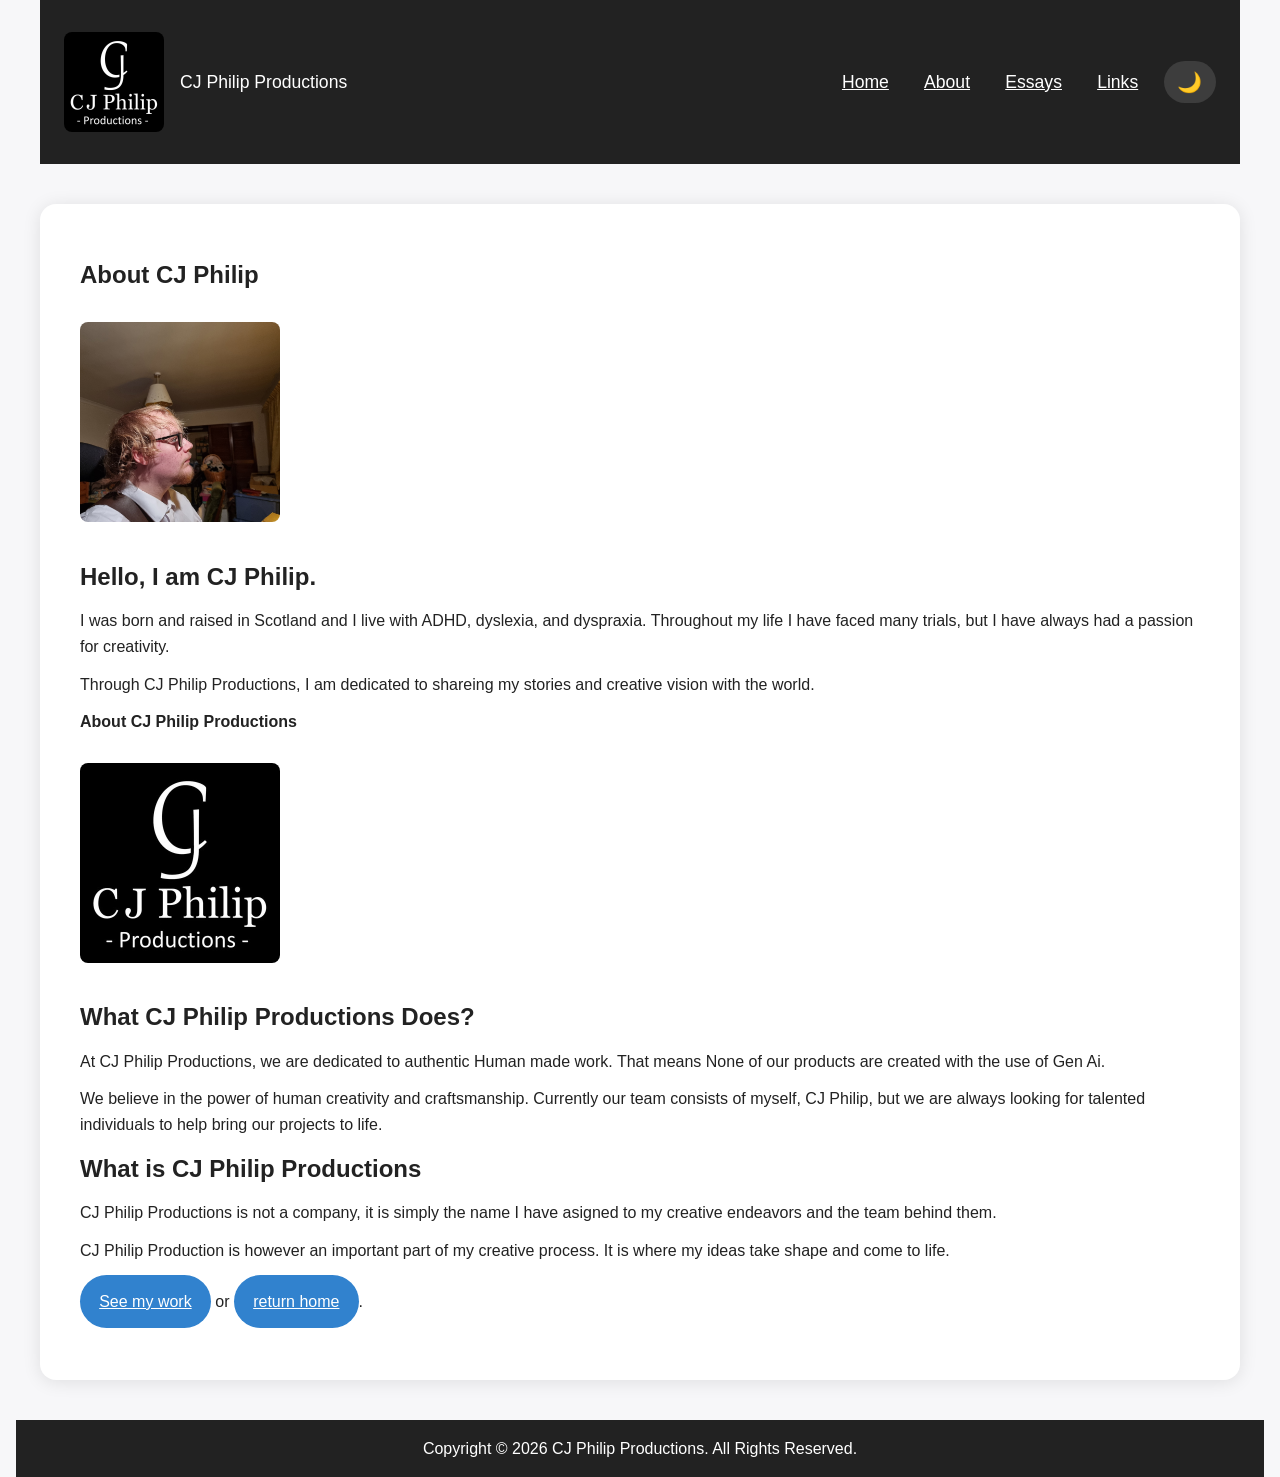
==== about.html @ 238f6789 "Fix typos and update section headings in about.html Corrected typos and improved section headings." ====
<!DOCTYPE html>
<html lang="en">
<head>
    <meta charset="UTF-8">
    <meta name="viewport" content="width=device-width, initial-scale=1.0">
    <title>About CJ Philip | CJ Philip Productions</title>
    <link rel="icon" type="image/png" href="Images/Logo.Png">
    <link rel="stylesheet" href="Main.Css">
    <script src="theme.js" defer></script>
</head>
<body>
    <header>
        <figure>
            <img src="Images/Logo.Png" alt="CJ Philip's Productions Logo" width="200" height="200">
            <figcaption>CJ Philip Productions</figcaption>
        </figure>
        <div class="header-actions">
            <nav>
                <a href="index.html">Home</a>
                <a href="about.html" class="onPage">About</a>
                <a href="essays.html">Essays</a>
                <a href="links.html">Links</a>
            </nav>
            <button id="theme-toggle" class="theme-toggle" type="button" aria-label="Toggle dark mode">🌙</button>
        </div>
    </header>
    <main>
        <section>
            <h1>About CJ Philip</h1>
            <img src="Images/CJPhilip.jpg" alt="CJ Philip" width="200" height="200">
            <h2>Hello, I am CJ Philip.</h2>
            <p>I was born and raised in Scotland and I live with ADHD, dyslexia, and dyspraxia. Throughout my life I have faced many trials, but I have always had a passion for creativity.</p>
            <p>Through CJ Philip Productions, I am dedicated to shareing my stories and creative vision with the world.</p>
         <section>

         <section>
            <h1> About CJ Philip Productions</h1>
            <img src="Images/Logo.Png" alt="CJ Philip Productions Logo" width="200" height="200">
            <h2>What CJ Philip Productions Does?</h2>
            <p>At CJ Philip Productions, we are dedicated to authentic Human made work. That means None of our products are created with the use of Gen Ai.<p>
            <p> We believe in the power of human creativity and craftsmanship. Currently our team consists of myself, CJ Philip, but we are always looking for talented individuals to help bring our projects to life. </p>
         </section>
         <section>
             <h2> What is CJ Philip Productions</h2>
                <p> CJ Philip Productions is not a company, it is simply the name I have asigned to my creative endeavors and the team behind them.</p>
                <p>CJ Philip Production is however an important part of my creative process. It is where my ideas take shape and come to life.</p>
             <p><a href="links.html">See my work</a> or <a href="index.html">return home</a>.</p>
        </section>
    </main>
    <footer>
        <p>Copyright &copy; <script>document.write(new Date().getFullYear())</script> CJ Philip Productions. All Rights Reserved.</p>
    </footer>
</body>
</html>
---- Main.Css ----
body {
  font-family: 'Segoe UI', Arial, sans-serif;
  background: var(--bg);
  color: var(--text);
  margin: 0;
  padding: 0 1rem;
  line-height: 1.6;
  scrollbar-width: thin;
  scrollbar-color: var(--scroll-thumb) var(--scroll-track);
}

body::-webkit-scrollbar {
  width: 12px;
}

body::-webkit-scrollbar-track {
  background: var(--scroll-track);
}

body::-webkit-scrollbar-thumb {
  background: var(--scroll-thumb);
  border-radius: 999px;
  border: 3px solid var(--scroll-track);
}

body::-webkit-scrollbar-thumb:hover {
  background: var(--scroll-thumb-hover);
}

:root {
  color-scheme: light;
  --bg: #f7f7f9;
  --surface: #fff;
  --text: #222;
  --header: #222;
  --header-text: #fff;
  --link: #3182ce;
  --link-hover: #225ea8;
  --button-bg: #3182ce;
  --button-text: #fff;
  --surface-alt: #f4f7fb;
  --hero-overlay: linear-gradient(rgba(10, 25, 45, 0.65), rgba(10, 25, 45, 0.25));
  --scroll-track: #e2e8f0;
  --scroll-thumb: #a1b0d8;
  --scroll-thumb-hover: #718bb8;
}

[data-theme='dark'] {
  color-scheme: dark;
  --bg: #11151f;
  --surface: #1d2333;
  --text: #e7eaf3;
  --header: #090d15;
  --header-text: #f7f8ff;
  --link: #7ec4ff;
  --link-hover: #94c9ff;
  --button-bg: #4369a1;
  --button-text: #fff;
  --surface-alt: #152031;
  --hero-overlay: linear-gradient(rgba(0, 0, 0, 0.75), rgba(0, 0, 0, 0.35));
}

html {
  box-sizing: border-box;
}

*, *::before, *::after {
  box-sizing: inherit;
}

header, footer {
  background: var(--header);
  color: var(--header-text);
  padding: 1rem 1.5rem;
  text-align: center;
}

header {
  display: flex;
  flex-wrap: wrap;
  align-items: center;
  justify-content: space-between;
  gap: 1rem;
  width: min(100%, 1200px);
  margin: 0 auto;
  font-size: 1.1rem;
}

.header-actions {
  display: flex;
  align-items: center;
  gap: 1rem;
}

header figure {
  margin: 0;
  display: flex;
  align-items: center;
  gap: 1rem;
}

header figure img {
  width: 100px;
  height: auto;
}

nav {
  display: flex;
  flex-wrap: wrap;
  gap: 1rem;
  justify-content: flex-end;
}


.theme-toggle {
  background: rgba(255, 255, 255, 0.12);
  border: none;
  outline: none;
  color: inherit;
  padding: 0.55rem 0.85rem;
  border-radius: 999px;
  font-size: 1.25rem;
  cursor: pointer;
  transition: background 0.2s ease, transform 0.2s ease;
}

.theme-toggle:hover {
  background: rgba(255, 255, 255, 0.18);
}

.theme-toggle:focus-visible {
  box-shadow: 0 0 0 3px rgba(255, 255, 255, 0.25);
}

nav a {
  color: var(--header-text);
  padding: 0.4rem 0.6rem;
}

nav a.onPage {
  text-decoration: underline;
}

main {
  max-width: 1200px;
  margin: 2.5rem auto;
  background: var(--surface);
  color: var(--text);
  padding: 2.5rem;
  border-radius: 16px;
  box-shadow: 0 2px 18px rgba(0, 0, 0, 0.1);
}

.hero {
  text-align: center;
  padding: 3rem 1.5rem;
  background-color: rgba(10, 25, 45, 0.5);
  background-position: center;
  background-size: cover;
  background-repeat: no-repeat;
  background-attachment: scroll;
  background-blend-mode: overlay;
  color: var(--button-text);
  border-radius: 12px;
  min-height: 300px;
  display: flex;
  flex-direction: column;
  justify-content: center;
  transition: opacity 1s ease-in-out;
}

.hero h1,
.hero h2 {
  color: var(--button-text);
}

.hero-links {
  display: flex;
  flex-wrap: wrap;
  justify-content: center;
  gap: 0.75rem;
  margin-top: 1.5rem;
}

.hero-links a,
article a,
section a {
  color: var(--button-text);
  background: var(--button-bg);
  padding: 0.85rem 1.2rem;
  border-radius: 999px;
  display: inline-block;
  transition: background 0.2s ease;
}

.hero-links a:hover,
article a:hover,
section a:hover {
  background: var(--link-hover);
}

a {
  color: var(--link);
}

a:hover,
a:focus-visible {
  color: var(--link-hover);
}

h1, h2, h3 {
  color: var(--text);
  margin: 0.75rem 0;
}

p {
  margin: 0.75rem 0;
}

ul {
  padding-left: 1.5rem;
}

ul li {
  margin-bottom: 1.2rem;
}

img {
  max-width: 100%;
  border-radius: 8px;
  margin: 1rem 0;
}

.article-grid {
  display: grid;
  gap: 1rem;
  margin-top: 2rem;
}

article {
  background: var(--surface-alt);
  padding: 1.5rem;
  border-radius: 10px;
}

footer p {
  margin: 0;
}

@media (min-width: 700px) {
  header {
    grid-template-columns: auto 1fr;
    align-items: center;
    text-align: left;
  }

  nav {
    justify-content: flex-end;
  }
}

@media (min-width: 900px) {
  .article-grid {
    grid-template-columns: repeat(3, minmax(0, 1fr));
  }
}

@media (max-width: 600px) {
  main {
    padding: 1rem;
  }

  header figure {
    flex-direction: column;
  }
}
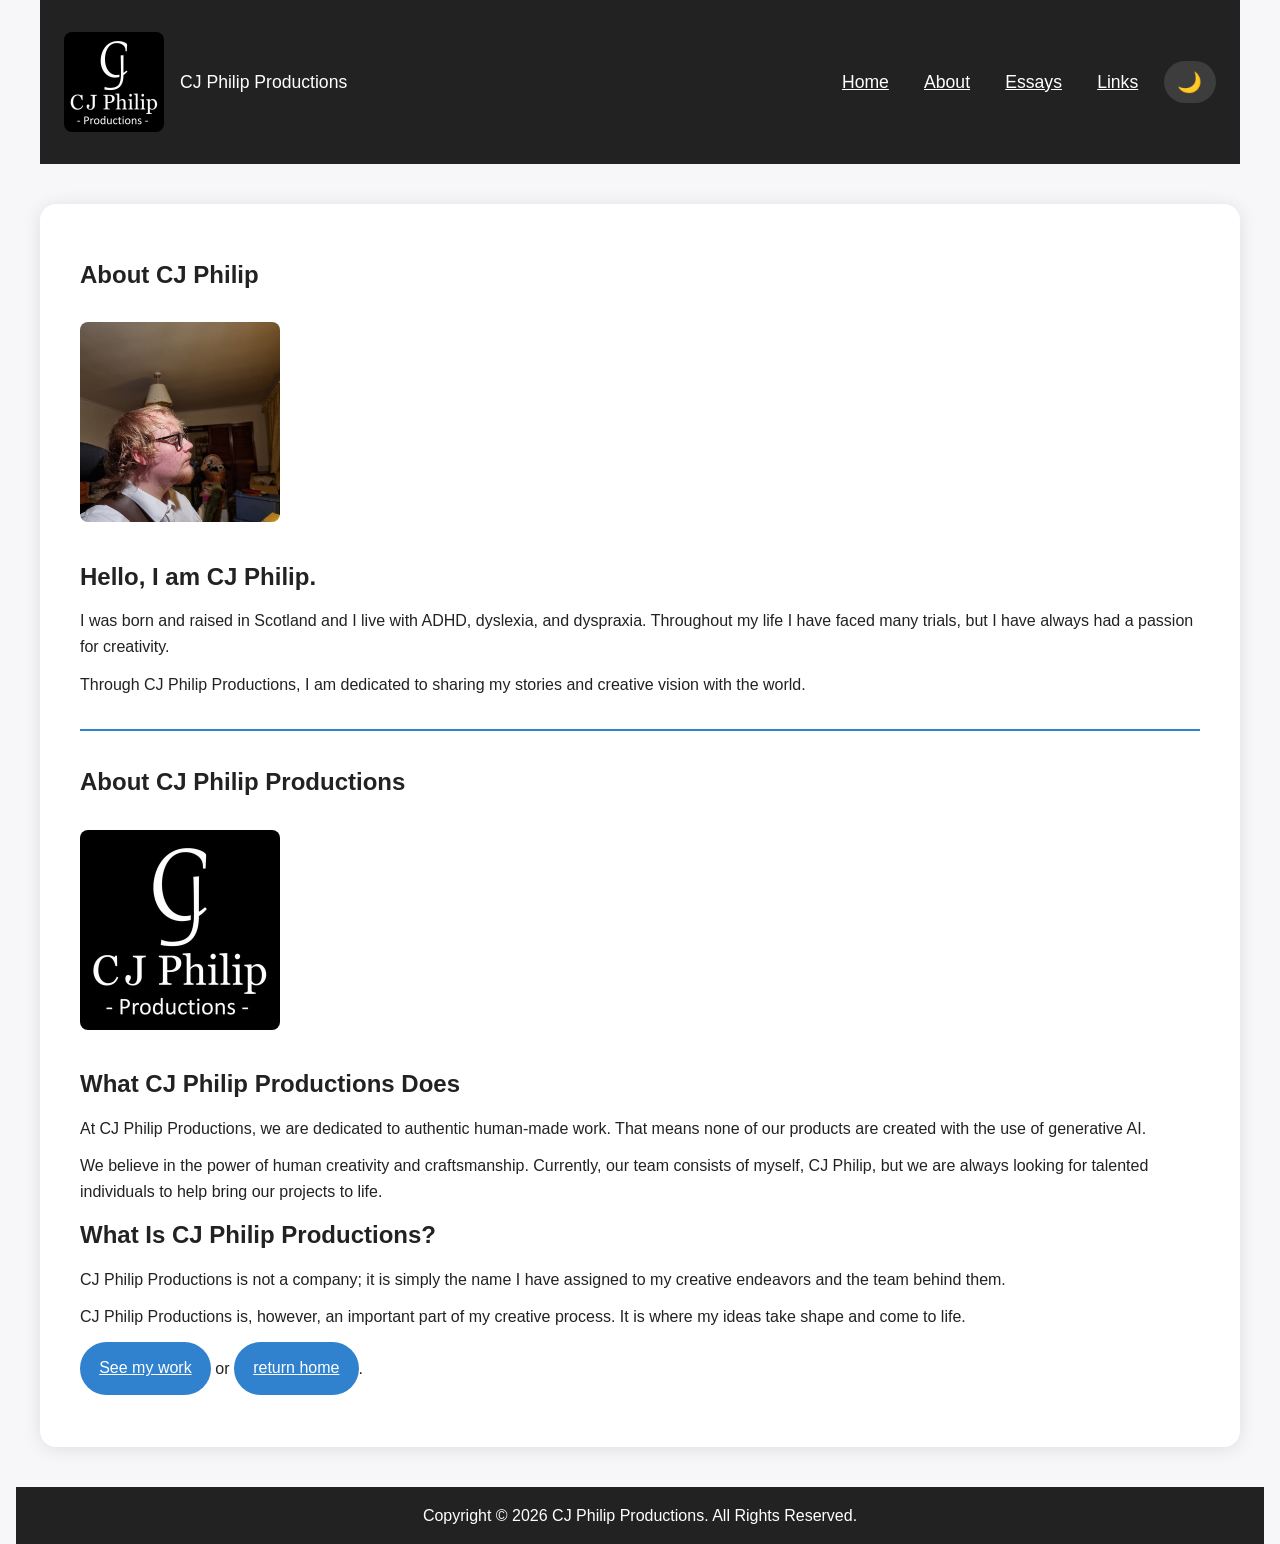
==== commit 1a79f205: "Add files via upload" ====
--- a/about.html
+++ b/about.html
@@ -30,25 +30,28 @@
             <img src="Images/CJPhilip.jpg" alt="CJ Philip" width="200" height="200">
             <h2>Hello, I am CJ Philip.</h2>
             <p>I was born and raised in Scotland and I live with ADHD, dyslexia, and dyspraxia. Throughout my life I have faced many trials, but I have always had a passion for creativity.</p>
-            <p>Through CJ Philip Productions, I am dedicated to shareing my stories and creative vision with the world.</p>
-         <section>
+            <p>Through CJ Philip Productions, I am dedicated to sharing my stories and creative vision with the world.</p>
+        </section>
 
-         <section>
-            <h1> About CJ Philip Productions</h1>
+        <hr class="section-divider">
+
+        <section>
+            <h1>About CJ Philip Productions</h1>
             <img src="Images/Logo.Png" alt="CJ Philip Productions Logo" width="200" height="200">
-            <h2>What CJ Philip Productions Does?</h2>
-            <p>At CJ Philip Productions, we are dedicated to authentic Human made work. That means None of our products are created with the use of Gen Ai.<p>
-            <p> We believe in the power of human creativity and craftsmanship. Currently our team consists of myself, CJ Philip, but we are always looking for talented individuals to help bring our projects to life. </p>
-         </section>
-         <section>
-             <h2> What is CJ Philip Productions</h2>
-                <p> CJ Philip Productions is not a company, it is simply the name I have asigned to my creative endeavors and the team behind them.</p>
-                <p>CJ Philip Production is however an important part of my creative process. It is where my ideas take shape and come to life.</p>
-             <p><a href="links.html">See my work</a> or <a href="index.html">return home</a>.</p>
+            <h2>What CJ Philip Productions Does</h2>
+            <p>At CJ Philip Productions, we are dedicated to authentic human-made work. That means none of our products are created with the use of generative AI.</p>
+            <p>We believe in the power of human creativity and craftsmanship. Currently, our team consists of myself, CJ Philip, but we are always looking for talented individuals to help bring our projects to life.</p>
+        </section>
+
+        <section>
+            <h2>What Is CJ Philip Productions?</h2>
+            <p>CJ Philip Productions is not a company; it is simply the name I have assigned to my creative endeavors and the team behind them.</p>
+            <p>CJ Philip Productions is, however, an important part of my creative process. It is where my ideas take shape and come to life.</p>
+            <p><a href="links.html">See my work</a> or <a href="index.html">return home</a>.</p>
         </section>
     </main>
     <footer>
         <p>Copyright &copy; <script>document.write(new Date().getFullYear())</script> CJ Philip Productions. All Rights Reserved.</p>
     </footer>
 </body>
-</html>
+</html>
--- a/Main.Css
+++ b/Main.Css
@@ -231,6 +231,12 @@
   margin: 1rem 0;
 }
 
+.section-divider {
+  border: 0;
+  border-top: 2px solid var(--link);
+  margin: 2rem 0;
+}
+
 .article-grid {
   display: grid;
   gap: 1rem;
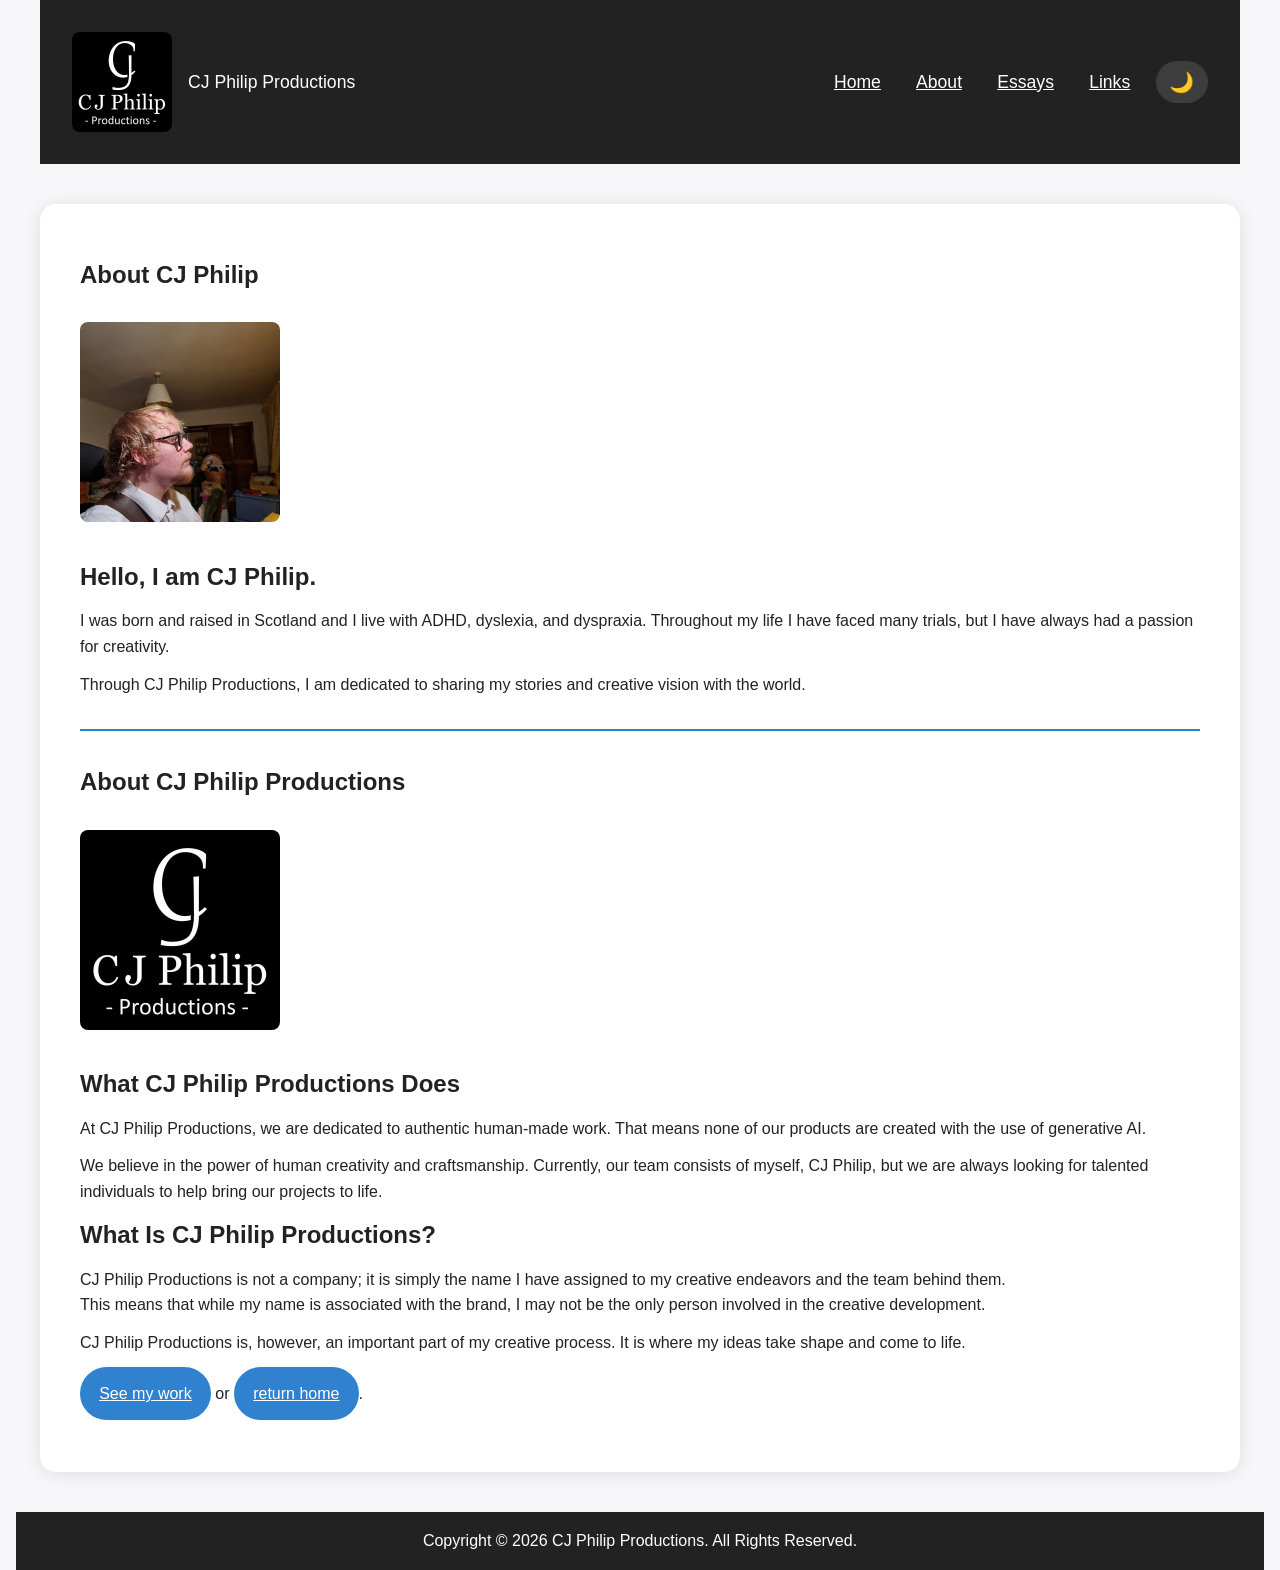
==== commit 631d6342: "Revise about section for clarity on CJ Philip Productions Updated the content to clarify the role of" ====
--- a/about.html
+++ b/about.html
@@ -45,7 +45,7 @@
 
         <section>
             <h2>What Is CJ Philip Productions?</h2>
-            <p>CJ Philip Productions is not a company; it is simply the name I have assigned to my creative endeavors and the team behind them.</p>
+            <p>CJ Philip Productions is not a company; it is simply the name I have assigned to my creative endeavors and the team behind them. <br> This means that while my name is associated with the brand, I may not be the only person involved in the creative development.</p>
             <p>CJ Philip Productions is, however, an important part of my creative process. It is where my ideas take shape and come to life.</p>
             <p><a href="links.html">See my work</a> or <a href="index.html">return home</a>.</p>
         </section>
@@ -54,4 +54,4 @@
         <p>Copyright &copy; <script>document.write(new Date().getFullYear())</script> CJ Philip Productions. All Rights Reserved.</p>
     </footer>
 </body>
-</html>+</html>
--- a/Main.Css
+++ b/Main.Css
@@ -255,9 +255,13 @@
 
 @media (min-width: 700px) {
   header {
-    grid-template-columns: auto 1fr;
+    flex-wrap: nowrap;
     align-items: center;
-    text-align: left;
+    padding: 1rem 2rem;
+  }
+
+  .header-actions {
+    width: auto;
   }
 
   nav {
@@ -271,12 +275,60 @@
   }
 }
 
-@media (max-width: 600px) {
+@media (max-width: 900px) {
+  body {
+    padding: 0 0.75rem;
+  }
+
   main {
+    max-width: 100%;
+    margin: 1.5rem auto;
+    padding: 1.5rem;
+  }
+
+  .hero {
+    padding: 2rem 1rem;
+    min-height: 260px;
+  }
+
+  .hero-links {
+    flex-direction: column;
+    gap: 0.75rem;
+  }
+
+  .article-grid {
+    grid-template-columns: 1fr;
+  }
+}
+
+@media (max-width: 700px) {
+  header {
+    flex-direction: column;
+    align-items: stretch;
+    text-align: center;
     padding: 1rem;
   }
 
   header figure {
-    flex-direction: column;
-  }
-}+    justify-content: center;
+  }
+
+  .header-actions {
+    justify-content: center;
+    width: 100%;
+    flex-wrap: wrap;
+  }
+
+  nav {
+    justify-content: center;
+    width: 100%;
+  }
+
+  nav a {
+    padding: 0.5rem 0.75rem;
+  }
+
+  .theme-toggle {
+    margin-left: 0;
+  }
+}
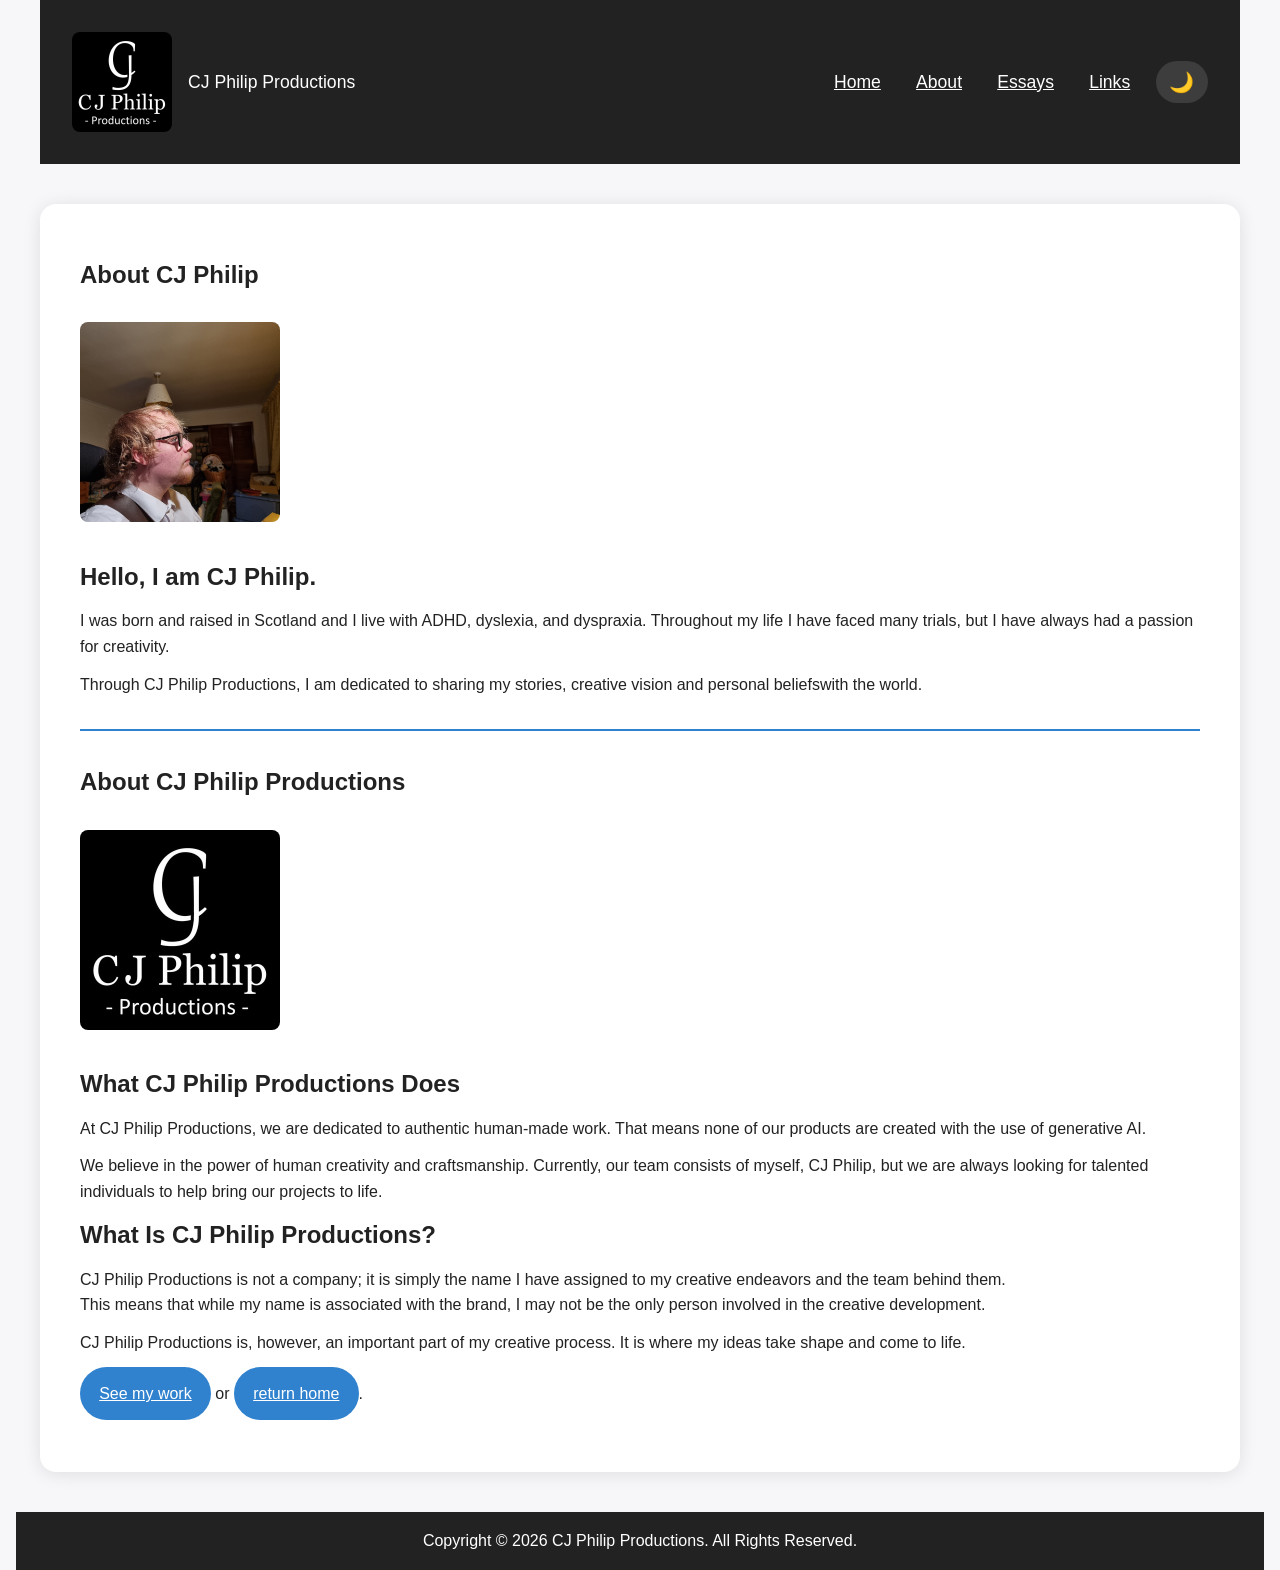
==== commit 47846d08: "Add files via upload" ====
--- a/about.html
+++ b/about.html
@@ -30,7 +30,7 @@
             <img src="Images/CJPhilip.jpg" alt="CJ Philip" width="200" height="200">
             <h2>Hello, I am CJ Philip.</h2>
             <p>I was born and raised in Scotland and I live with ADHD, dyslexia, and dyspraxia. Throughout my life I have faced many trials, but I have always had a passion for creativity.</p>
-            <p>Through CJ Philip Productions, I am dedicated to sharing my stories and creative vision with the world.</p>
+            <p>Through CJ Philip Productions, I am dedicated to sharing my stories, creative vision and personal beliefswith the world.</p>
         </section>
 
         <hr class="section-divider">
@@ -54,4 +54,4 @@
         <p>Copyright &copy; <script>document.write(new Date().getFullYear())</script> CJ Philip Productions. All Rights Reserved.</p>
     </footer>
 </body>
-</html>
+</html>
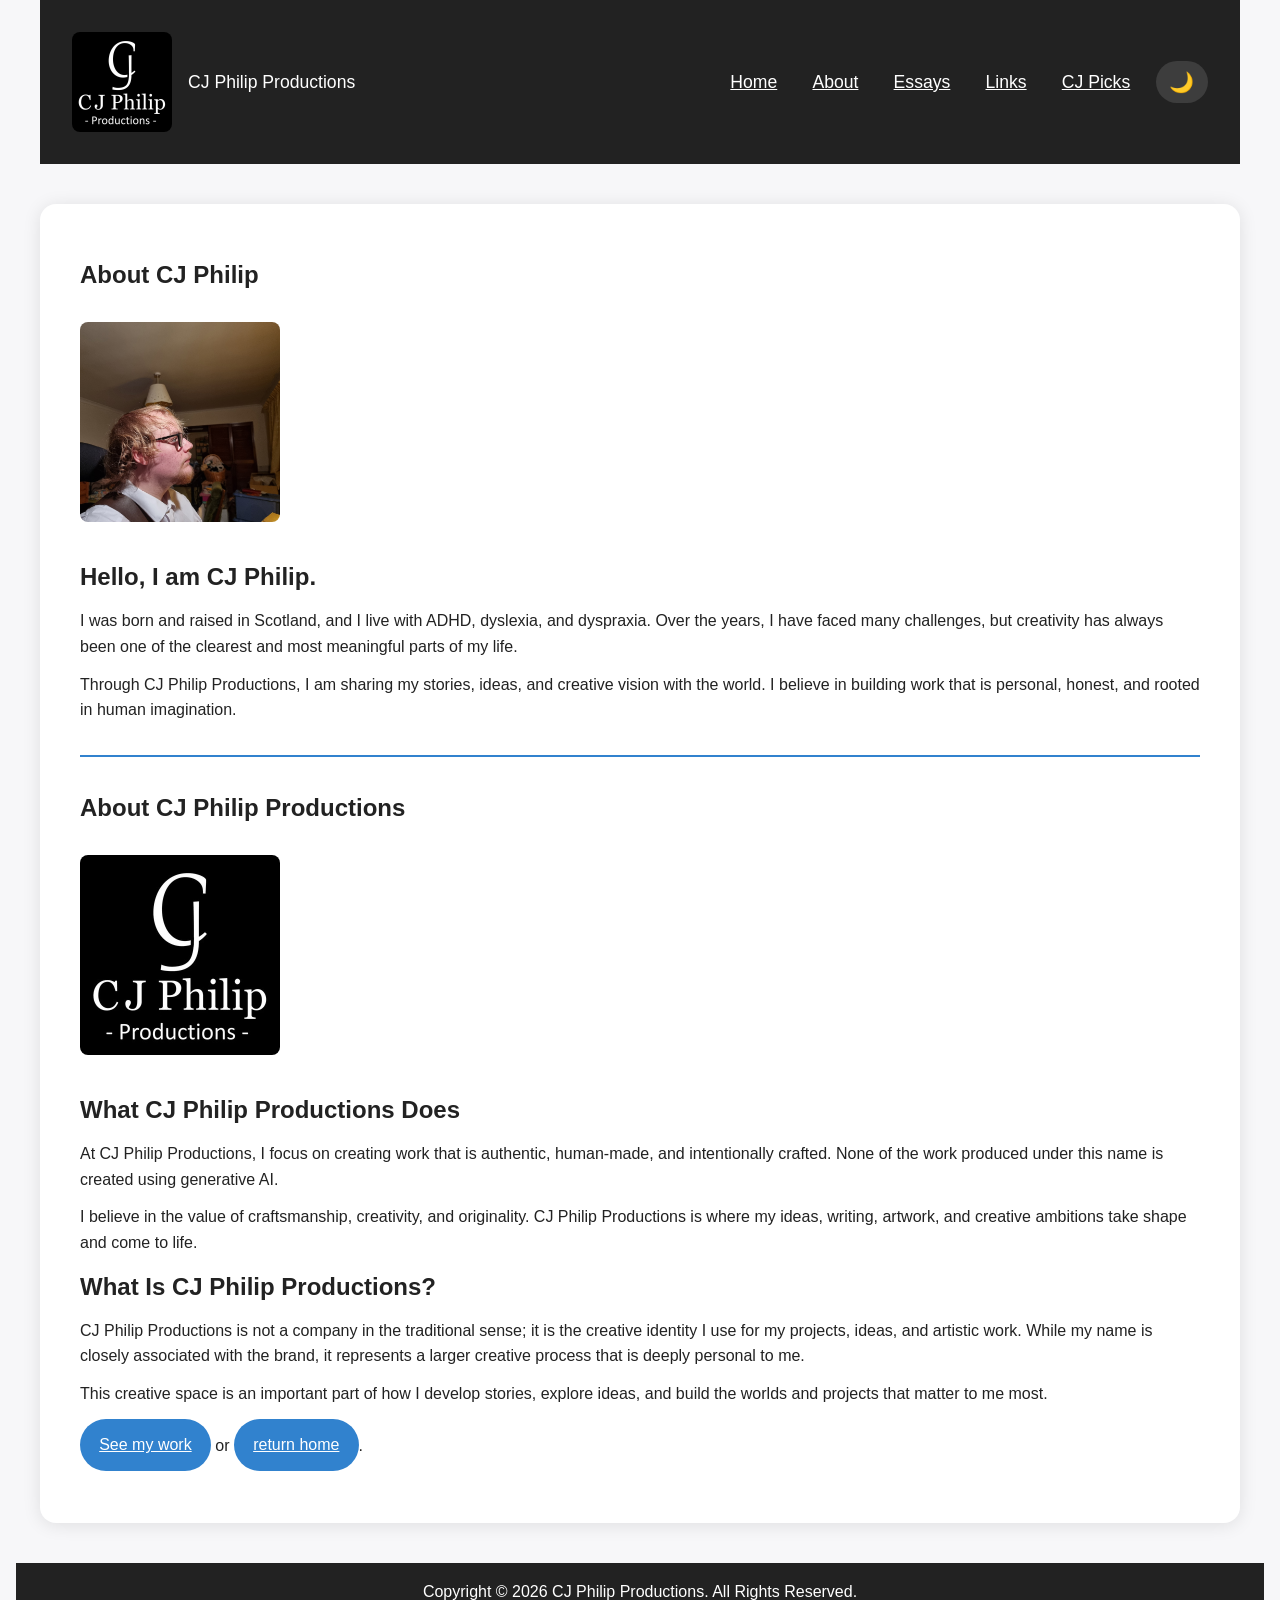
==== commit 9e9e6bb8: "Add files via upload" ====
--- a/about.html
+++ b/about.html
@@ -20,6 +20,7 @@
                 <a href="about.html" class="onPage">About</a>
                 <a href="essays.html">Essays</a>
                 <a href="links.html">Links</a>
+                <a href="cjpicks.html">CJ Picks</a>
             </nav>
             <button id="theme-toggle" class="theme-toggle" type="button" aria-label="Toggle dark mode">🌙</button>
         </div>
@@ -29,8 +30,8 @@
             <h1>About CJ Philip</h1>
             <img src="Images/CJPhilip.jpg" alt="CJ Philip" width="200" height="200">
             <h2>Hello, I am CJ Philip.</h2>
-            <p>I was born and raised in Scotland and I live with ADHD, dyslexia, and dyspraxia. Throughout my life I have faced many trials, but I have always had a passion for creativity.</p>
-            <p>Through CJ Philip Productions, I am dedicated to sharing my stories, creative vision and personal beliefswith the world.</p>
+            <p>I was born and raised in Scotland, and I live with ADHD, dyslexia, and dyspraxia. Over the years, I have faced many challenges, but creativity has always been one of the clearest and most meaningful parts of my life.</p>
+            <p>Through CJ Philip Productions, I am sharing my stories, ideas, and creative vision with the world. I believe in building work that is personal, honest, and rooted in human imagination.</p>
         </section>
 
         <hr class="section-divider">
@@ -39,14 +40,14 @@
             <h1>About CJ Philip Productions</h1>
             <img src="Images/Logo.Png" alt="CJ Philip Productions Logo" width="200" height="200">
             <h2>What CJ Philip Productions Does</h2>
-            <p>At CJ Philip Productions, we are dedicated to authentic human-made work. That means none of our products are created with the use of generative AI.</p>
-            <p>We believe in the power of human creativity and craftsmanship. Currently, our team consists of myself, CJ Philip, but we are always looking for talented individuals to help bring our projects to life.</p>
+            <p>At CJ Philip Productions, I focus on creating work that is authentic, human-made, and intentionally crafted. None of the work produced under this name is created using generative AI.</p>
+            <p>I believe in the value of craftsmanship, creativity, and originality. CJ Philip Productions is where my ideas, writing, artwork, and creative ambitions take shape and come to life.</p>
         </section>
 
         <section>
             <h2>What Is CJ Philip Productions?</h2>
-            <p>CJ Philip Productions is not a company; it is simply the name I have assigned to my creative endeavors and the team behind them. <br> This means that while my name is associated with the brand, I may not be the only person involved in the creative development.</p>
-            <p>CJ Philip Productions is, however, an important part of my creative process. It is where my ideas take shape and come to life.</p>
+            <p>CJ Philip Productions is not a company in the traditional sense; it is the creative identity I use for my projects, ideas, and artistic work. While my name is closely associated with the brand, it represents a larger creative process that is deeply personal to me.</p>
+            <p>This creative space is an important part of how I develop stories, explore ideas, and build the worlds and projects that matter to me most.</p>
             <p><a href="links.html">See my work</a> or <a href="index.html">return home</a>.</p>
         </section>
     </main>
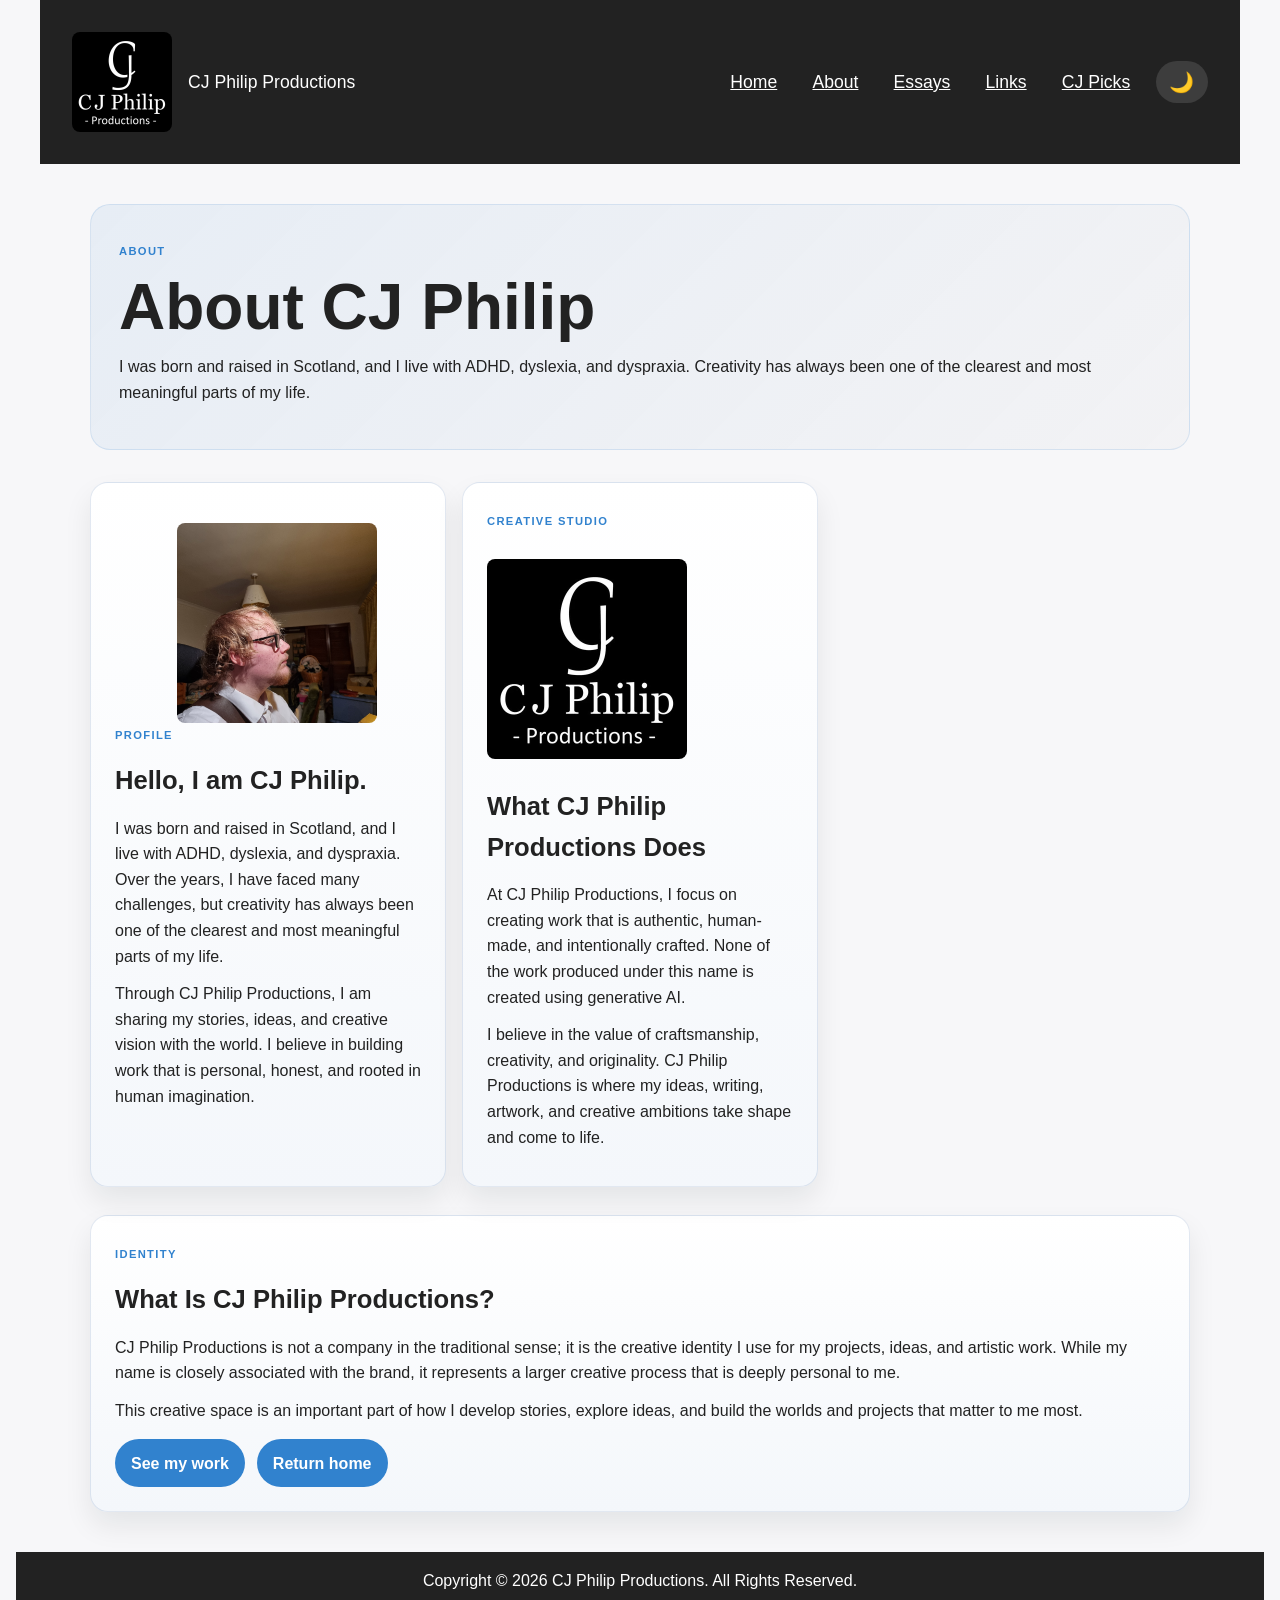
==== commit 18eba9cc: "Add files via upload" ====
--- a/about.html
+++ b/about.html
@@ -25,30 +25,40 @@
             <button id="theme-toggle" class="theme-toggle" type="button" aria-label="Toggle dark mode">🌙</button>
         </div>
     </header>
-    <main>
-        <section>
+    <main class="page-shell">
+        <section class="page-intro">
+            <p class="eyebrow">About</p>
             <h1>About CJ Philip</h1>
-            <img src="Images/CJPhilip.jpg" alt="CJ Philip" width="200" height="200">
-            <h2>Hello, I am CJ Philip.</h2>
-            <p>I was born and raised in Scotland, and I live with ADHD, dyslexia, and dyspraxia. Over the years, I have faced many challenges, but creativity has always been one of the clearest and most meaningful parts of my life.</p>
-            <p>Through CJ Philip Productions, I am sharing my stories, ideas, and creative vision with the world. I believe in building work that is personal, honest, and rooted in human imagination.</p>
+            <p>I was born and raised in Scotland, and I live with ADHD, dyslexia, and dyspraxia. Creativity has always been one of the clearest and most meaningful parts of my life.</p>
         </section>
 
-        <hr class="section-divider">
+        <section class="article-grid">
+            <article class="feature-card">
+                <p class="card-kicker">Profile</p>
+                <img src="Images/CJPhilip.jpg" alt="CJ Philip" width="200" height="200">
+                <h2>Hello, I am CJ Philip.</h2>
+                <p>I was born and raised in Scotland, and I live with ADHD, dyslexia, and dyspraxia. Over the years, I have faced many challenges, but creativity has always been one of the clearest and most meaningful parts of my life.</p>
+                <p>Through CJ Philip Productions, I am sharing my stories, ideas, and creative vision with the world. I believe in building work that is personal, honest, and rooted in human imagination.</p>
+            </article>
 
-        <section>
-            <h1>About CJ Philip Productions</h1>
-            <img src="Images/Logo.Png" alt="CJ Philip Productions Logo" width="200" height="200">
-            <h2>What CJ Philip Productions Does</h2>
-            <p>At CJ Philip Productions, I focus on creating work that is authentic, human-made, and intentionally crafted. None of the work produced under this name is created using generative AI.</p>
-            <p>I believe in the value of craftsmanship, creativity, and originality. CJ Philip Productions is where my ideas, writing, artwork, and creative ambitions take shape and come to life.</p>
+            <article class="feature-card">
+                <p class="card-kicker">Creative studio</p>
+                <img src="Images/Logo.Png" alt="CJ Philip Productions Logo" width="200" height="200">
+                <h2>What CJ Philip Productions Does</h2>
+                <p>At CJ Philip Productions, I focus on creating work that is authentic, human-made, and intentionally crafted. None of the work produced under this name is created using generative AI.</p>
+                <p>I believe in the value of craftsmanship, creativity, and originality. CJ Philip Productions is where my ideas, writing, artwork, and creative ambitions take shape and come to life.</p>
+            </article>
         </section>
 
-        <section>
+        <section class="feature-callout">
+            <p class="card-kicker">Identity</p>
             <h2>What Is CJ Philip Productions?</h2>
             <p>CJ Philip Productions is not a company in the traditional sense; it is the creative identity I use for my projects, ideas, and artistic work. While my name is closely associated with the brand, it represents a larger creative process that is deeply personal to me.</p>
             <p>This creative space is an important part of how I develop stories, explore ideas, and build the worlds and projects that matter to me most.</p>
-            <p><a href="links.html">See my work</a> or <a href="index.html">return home</a>.</p>
+            <div class="callout-links">
+                <a class="button-link" href="links.html">See my work</a>
+                <a class="button-link" href="index.html">Return home</a>
+            </div>
         </section>
     </main>
     <footer>
--- a/Main.Css
+++ b/Main.Css
@@ -151,6 +151,132 @@
   box-shadow: 0 2px 18px rgba(0, 0, 0, 0.1);
 }
 
+.page-shell {
+  max-width: 1100px;
+  padding: 0;
+  background: transparent;
+  box-shadow: none;
+}
+
+.page-intro {
+  background: linear-gradient(135deg, rgba(49, 130, 206, 0.08), rgba(17, 21, 31, 0.02));
+  border: 1px solid rgba(49, 130, 206, 0.14);
+  border-radius: 20px;
+  padding: 2rem 1.75rem;
+  margin-bottom: 1.5rem;
+}
+
+.eyebrow,
+.card-kicker {
+  display: inline-block;
+  margin: 0 0 0.75rem;
+  text-transform: uppercase;
+  letter-spacing: 0.12em;
+  font-size: 0.7rem;
+  font-weight: 700;
+  color: var(--link);
+}
+
+.page-intro h1 {
+  margin-top: 0;
+  font-size: clamp(2.3rem, 5vw, 4rem);
+  line-height: 1.08;
+}
+
+.article-grid {
+  display: grid;
+  gap: 1.25rem;
+  margin-top: 2rem;
+}
+
+.feature-card,
+.feature-callout {
+  background: linear-gradient(180deg, var(--surface), var(--surface-alt));
+  border: 1px solid rgba(113, 139, 184, 0.2);
+  border-radius: 18px;
+  padding: 1.5rem;
+  box-shadow: 0 14px 28px rgba(17, 21, 31, 0.08);
+}
+
+.feature-card {
+  transition: transform 0.2s ease, box-shadow 0.2s ease;
+}
+
+.feature-card:hover {
+  transform: translateY(-2px);
+  box-shadow: 0 16px 30px rgba(17, 21, 31, 0.12);
+}
+
+.feature-card h2,
+.feature-callout h2 {
+  margin-top: 0.2rem;
+  margin-bottom: 0.9rem;
+  font-size: clamp(1.4rem, 2vw, 2rem);
+}
+
+.feature-card p,
+.feature-callout p {
+  margin-top: 0;
+}
+
+.card-list {
+  list-style: none;
+  margin: 0;
+  padding: 0;
+}
+
+.card-list li {
+  margin: 0 0 0.9rem;
+  padding: 0.9rem 1rem;
+  border-left: 3px solid var(--link);
+  background: rgba(49, 130, 206, 0.04);
+  border-radius: 0 12px 12px 0;
+}
+
+.card-list li:last-child {
+  margin-bottom: 0;
+}
+
+.feature-card a,
+.feature-callout a {
+  color: var(--link);
+  text-decoration: underline;
+  text-underline-offset: 0.15em;
+}
+
+.feature-callout {
+  margin-top: 1.75rem;
+}
+
+.callout-links {
+  display: flex;
+  flex-wrap: wrap;
+  gap: 0.75rem;
+  margin-top: 1rem;
+}
+
+.callout-links a,
+.button-link {
+  display: inline-flex;
+  align-items: center;
+  justify-content: center;
+  padding: 0.7rem 1rem;
+  border-radius: 999px;
+  background: var(--button-bg);
+  color: var(--button-text);
+  text-decoration: none;
+  font-weight: 600;
+  transition: background 0.2s ease, color 0.2s ease;
+}
+
+.callout-links a:hover,
+.callout-links a:focus-visible,
+.button-link:hover,
+.button-link:focus-visible {
+  background: var(--link-hover);
+  color: var(--button-text);
+}
+
 .hero {
   text-align: center;
   padding: 3rem 1.5rem;
@@ -169,6 +295,16 @@
   transition: opacity 1s ease-in-out;
 }
 
+.hero-tag {
+  display: inline-block;
+  margin: 0 auto 0.75rem;
+  padding: 0.5rem 0.9rem;
+  border-radius: 999px;
+  background: rgba(10, 16, 24, 0.2);
+  color: #f5f7fb;
+  backdrop-filter: blur(2px);
+}
+
 .hero h1,
 .hero h2 {
   color: var(--button-text);
@@ -182,25 +318,29 @@
   margin-top: 1.5rem;
 }
 
-.hero-links a,
-article a,
-section a {
+.hero-links a {
   color: var(--button-text);
   background: var(--button-bg);
   padding: 0.85rem 1.2rem;
   border-radius: 999px;
   display: inline-block;
-  transition: background 0.2s ease;
+  transition: background 0.2s ease, color 0.2s ease;
 }
 
 .hero-links a:hover,
-article a:hover,
-section a:hover {
+.hero-links a:focus-visible {
   background: var(--link-hover);
+  color: var(--button-text);
 }
 
 a {
   color: var(--link);
+}
+
+a.button-link,
+a.button-link:hover,
+a.button-link:focus-visible {
+  color: var(--button-text);
 }
 
 a:hover,
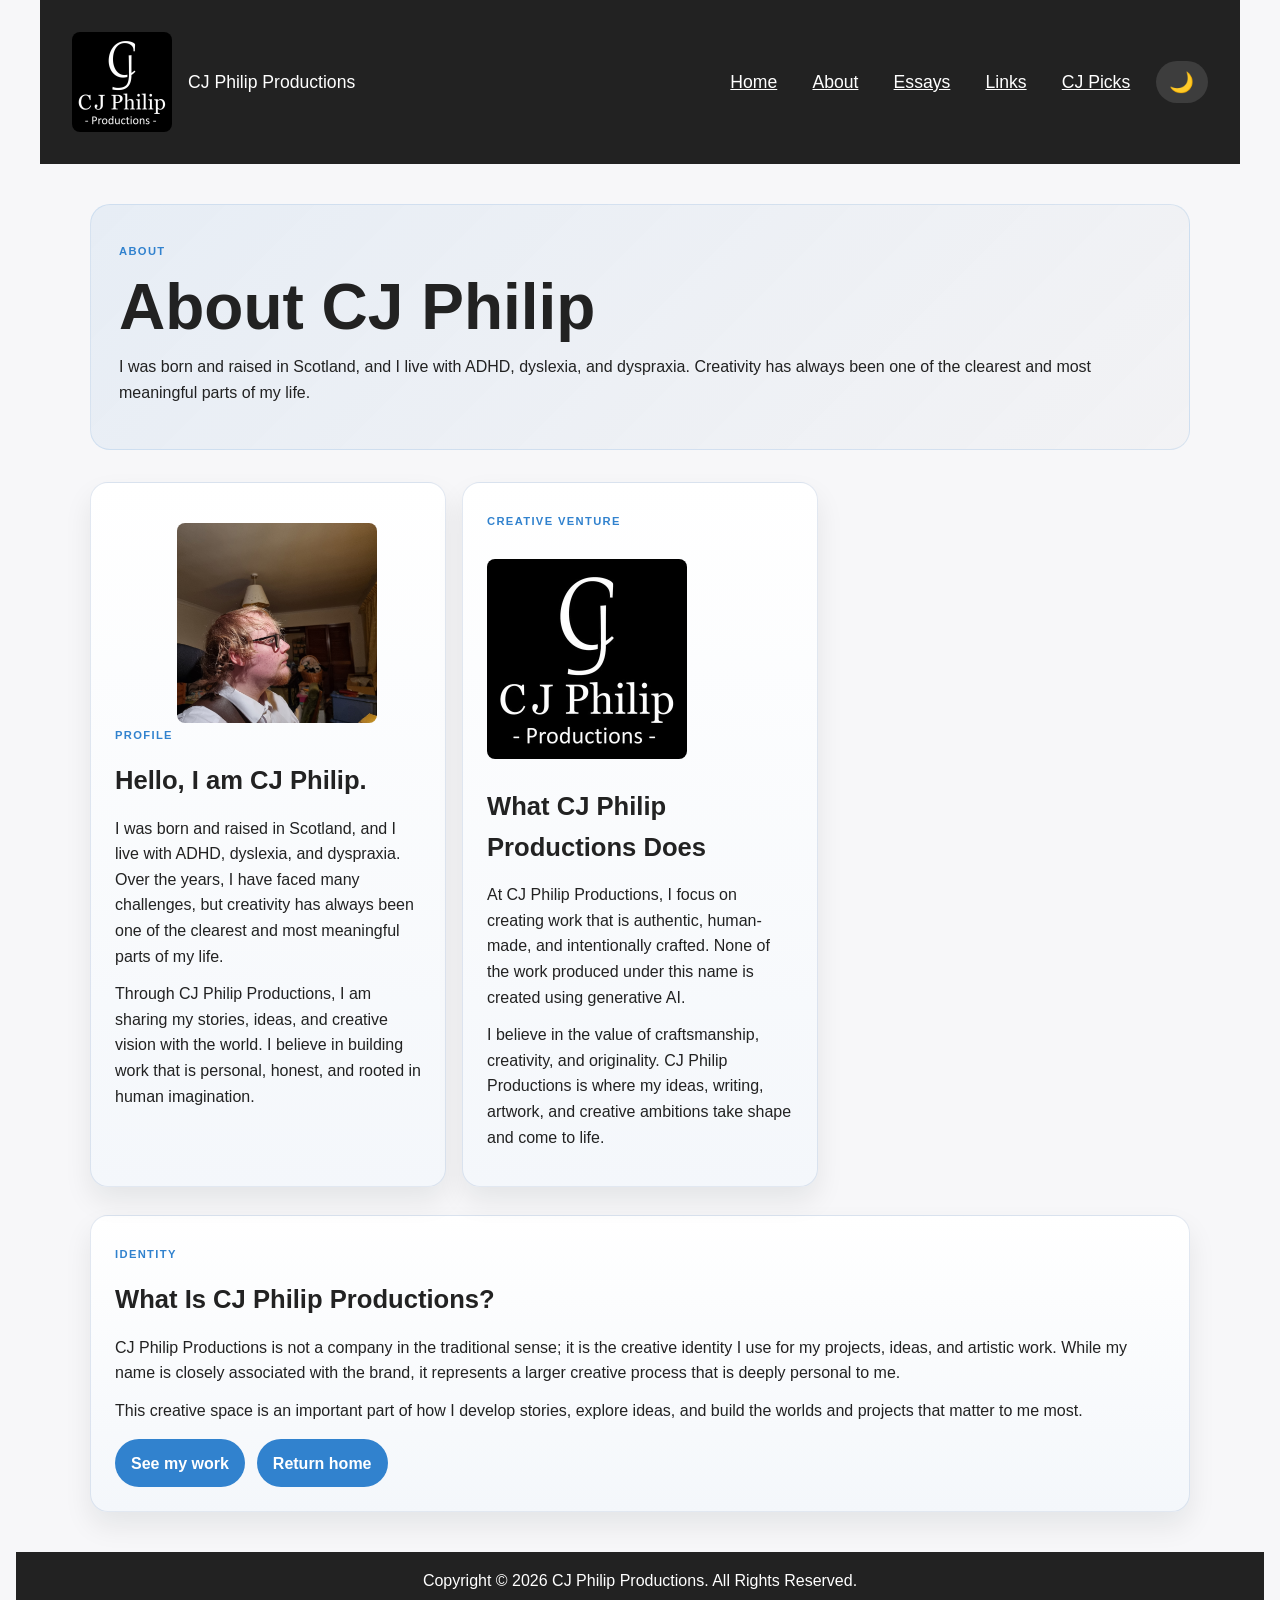
==== commit e95ddf9e: "Fix HTML encoding issues in about.html" ====
--- a/about.html
+++ b/about.html
@@ -42,7 +42,7 @@
             </article>
 
             <article class="feature-card">
-                <p class="card-kicker">Creative studio</p>
+                <p class="card-kicker">Creative Venture</p>
                 <img src="Images/Logo.Png" alt="CJ Philip Productions Logo" width="200" height="200">
                 <h2>What CJ Philip Productions Does</h2>
                 <p>At CJ Philip Productions, I focus on creating work that is authentic, human-made, and intentionally crafted. None of the work produced under this name is created using generative AI.</p>
@@ -65,4 +65,4 @@
         <p>Copyright &copy; <script>document.write(new Date().getFullYear())</script> CJ Philip Productions. All Rights Reserved.</p>
     </footer>
 </body>
-</html>+</html>
